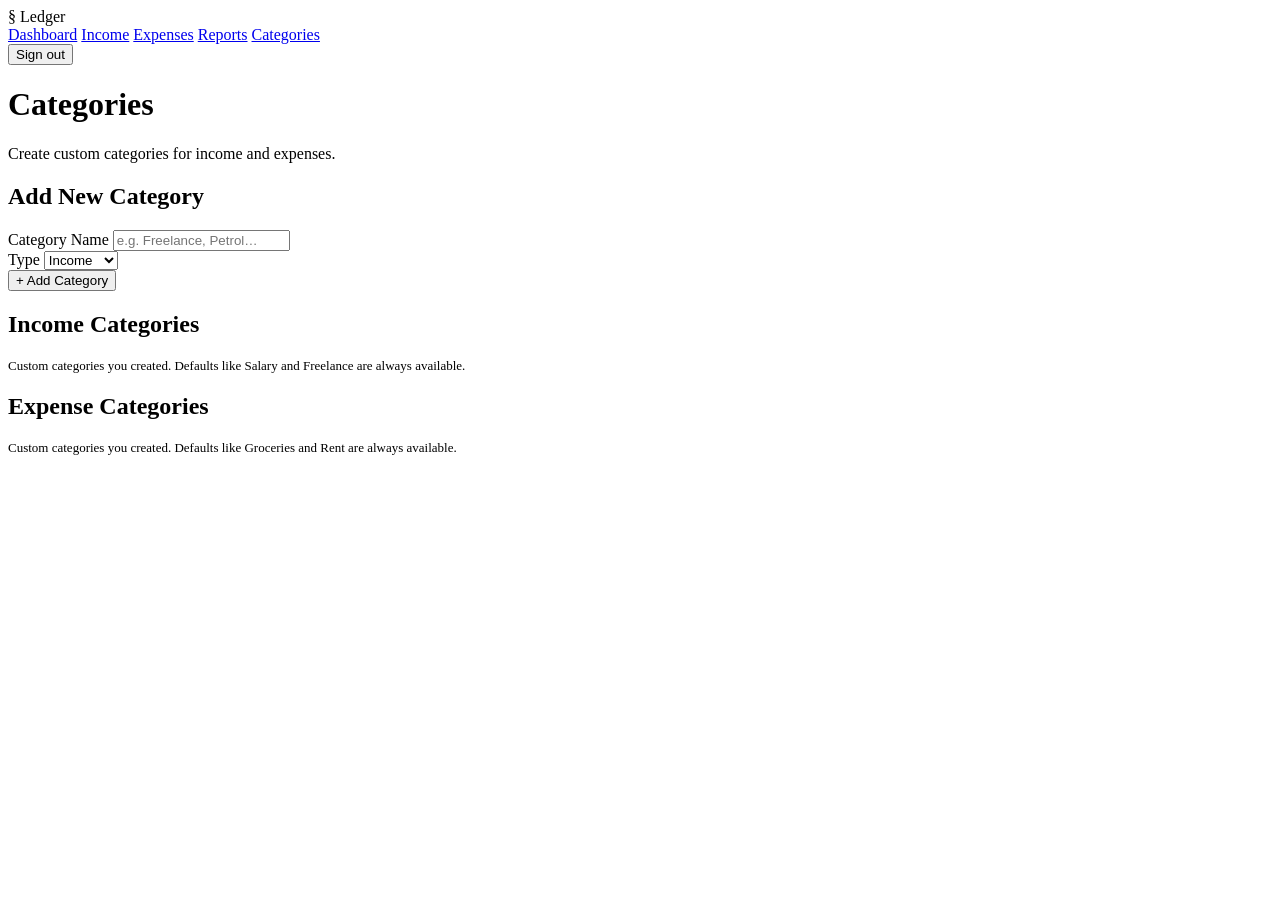
==== expense-tracker/src/main/resources/static/categories.html @ dab1ebad "categories, search, filters, monthly reports, dashboard breakdown" ====
<!DOCTYPE html>
<html lang="en">
<head>
    <meta charset="UTF-8"/>
    <meta name="viewport" content="width=device-width, initial-scale=1.0"/>
    <title>Ledger — Categories</title>
    <link rel="stylesheet" href="/css/style.css"/>
</head>
<body>
<header class="navbar">
    <div class="navbar__brand"><span class="mark">§</span> Ledger</div>
    <nav class="navbar__links">
        <a href="/dashboard.html"  class="nav-link">Dashboard</a>
        <a href="/income.html"     class="nav-link">Income</a>
        <a href="/expenses.html"   class="nav-link">Expenses</a>
        <a href="/reports.html"    class="nav-link">Reports</a>
        <a href="/categories.html" class="nav-link active">Categories</a>
    </nav>
    <div class="navbar__user">
        <span class="navbar__name" id="userName"></span>
        <button class="btn-signout" onclick="logout()">Sign out</button>
    </div>
</header>
<main class="page">
    <div class="page-header">
        <h1>Categories</h1>
        <p>Create custom categories for income and expenses.</p>
    </div>
    <div class="form-card" style="max-width:540px">
        <h2>Add New Category</h2>
        <div class="error-banner" id="formError" style="display:none"></div>
        <div class="error-banner" id="catError"  style="display:none">
            Could not load categories.
        </div>
        <div class="form-row-2">
            <div class="field">
                <label for="catName">Category Name</label>
                <input id="catName" type="text" placeholder="e.g. Freelance, Petrol…"
                       maxlength="50" onkeydown="if(event.key==='Enter') addCategory()"/>
            </div>
            <div class="field">
                <label for="catType">Type</label>
                <select id="catType">
                    <option value="INCOME">Income</option>
                    <option value="EXPENSE">Expense</option>
                </select>
            </div>
        </div>
        <button id="addBtn" class="btn btn-accent" onclick="addCategory()">
            + Add Category
        </button>
    </div>
    <div class="category-grid">
        <div class="form-card">
            <h2 style="color:var(--income)">Income Categories</h2>
            <p style="font-size:13px;color:var(--muted);margin-bottom:12px">
                Custom categories you created. Defaults like Salary and Freelance are always available.
            </p>
            <div id="incomeList" class="category-list"></div>
        </div>
        <div class="form-card">
            <h2 style="color:var(--expense)">Expense Categories</h2>
            <p style="font-size:13px;color:var(--muted);margin-bottom:12px">
                Custom categories you created. Defaults like Groceries and Rent are always available.
            </p>
            <div id="expenseList" class="category-list"></div>
        </div>
    </div>
</main>
<script src="/js/api.js"></script>
<script src="/js/categories.js"></script>
</body>
</html>
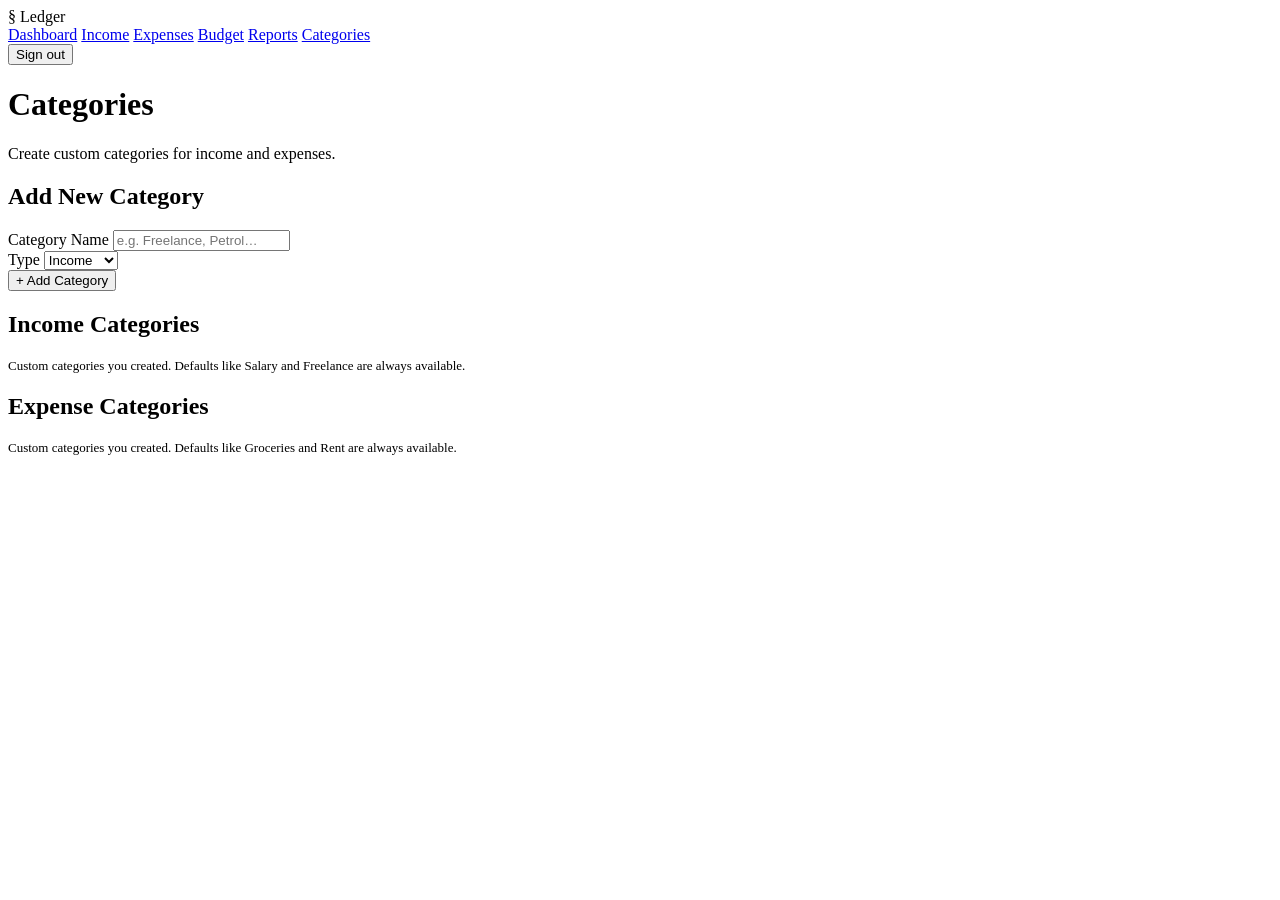
==== commit 9a8d134d: "Monthly Budget - set and track overall monthly spending limit" ====
--- a/expense-tracker/src/main/resources/static/categories.html
+++ b/expense-tracker/src/main/resources/static/categories.html
@@ -13,6 +13,7 @@
         <a href="/dashboard.html"  class="nav-link">Dashboard</a>
         <a href="/income.html"     class="nav-link">Income</a>
         <a href="/expenses.html"   class="nav-link">Expenses</a>
+        <a href="/budget.html" class="nav-link">Budget</a>
         <a href="/reports.html"    class="nav-link">Reports</a>
         <a href="/categories.html" class="nav-link active">Categories</a>
     </nav>
